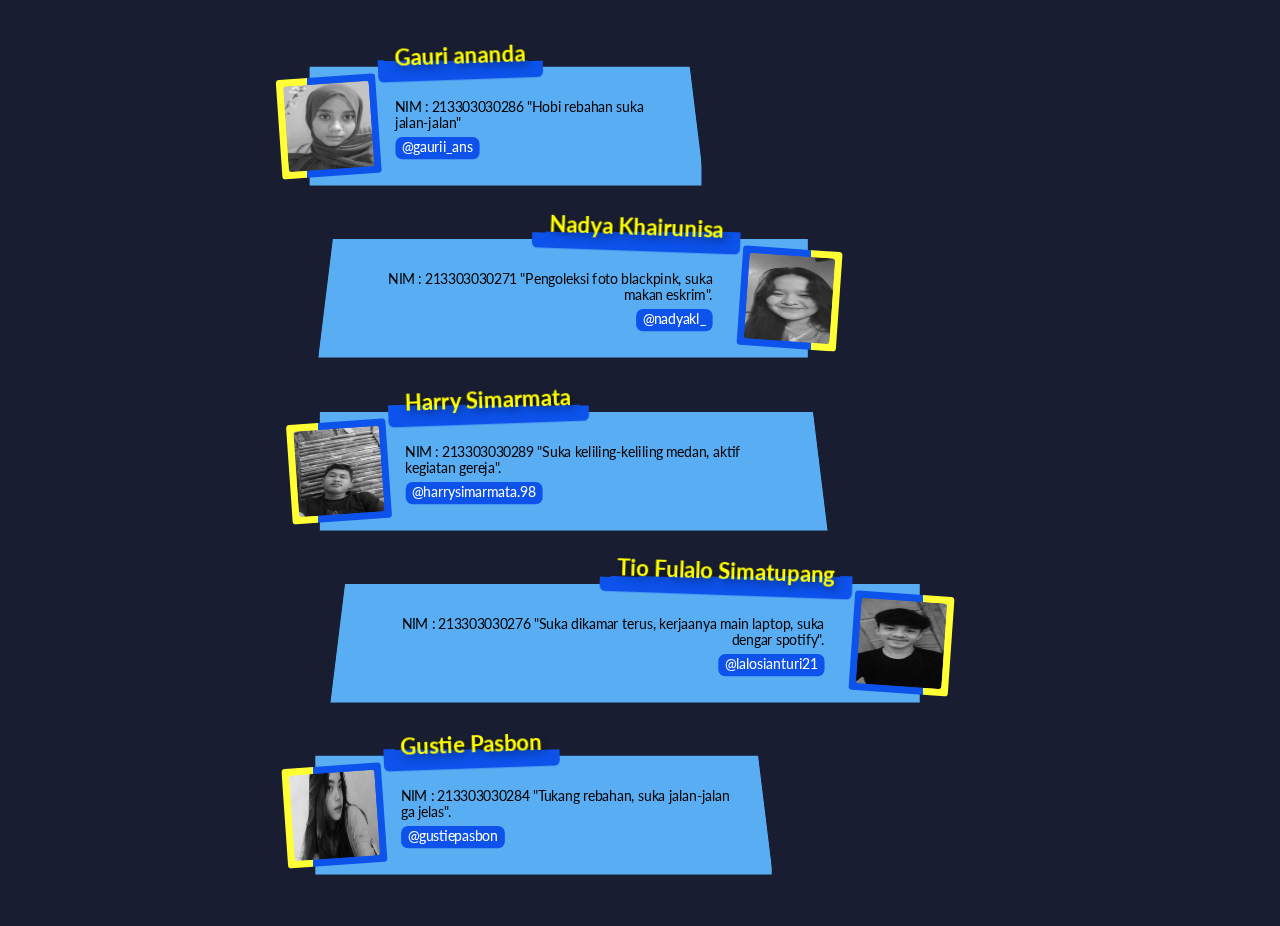
==== quotes.html @ 9a1b25e3 "portfolio mikro" ====
<!DOCTYPE html>
<html>
    
    <meta name="viewport" content="width=device-width,shrink-to-fit=no,initial-scale=1,maximum-scale=1,user-scalable=no">
    <meta charset="UTF-8">
    <title>Friend Ship</title>
    <link rel="stylesheet" href="./css/quotes.css">
</html>
<body>
<div class="content">

	<ul class="team">
		<li class="member">
			<div class="thumb"><img src="./img/gauri.jpeg"></div>
			<div class="description">
				<h3>Gauri ananda</h3>
				<p>NIM : 213303030286 "Hobi rebahan suka jalan-jalan"<br><a href="https://www.instagram.com/gaurii_ans/">@gaurii_ans</a></p>
			</div>
		</li>
		<li class="member">
			<div class="thumb"><img src="./img/nadya.jpeg"></div>
			<div class="description">
				<h3>Nadya Khairunisa</h3>
				<p>NIM : 213303030271 "Pengoleksi foto blackpink, suka makan eskrim".<br><a href="https://www.instagram.com/nadyakl_/">@nadyakl_</a></p>
			</div>
		</li>
		<li class="member">
			<div class="thumb"><img src="./img/harry.jpeg"></div>
			<div class="description">
				<h3>Harry Simarmata</h3>
				<p>NIM : 213303030289 "Suka keliling-keliling medan, aktif kegiatan gereja".<br><a href="https://www.instagram.com/harrysimarmata.98/">@harrysimarmata.98</a></p>
			</div>
		</li>
		<li class="member">
			<div class="thumb"><img src="./img/lalo.jpeg"></div>
			<div class="description">
				<h3>Tio Fulalo Simatupang</h3>
				<p>NIM : 213303030276 "Suka dikamar terus, kerjaanya main laptop, suka dengar spotify".<br><a href="https://www.instagram.com/lalosianturi21/">@lalosianturi21</a></p>
			</div>
		</li>
		<li class="member">
			<div class="thumb"><img src="./img/gustie.jpeg"></div>
			<div class="description">
				<h3>Gustie Pasbon</h3>
				<p>NIM : 213303030284 "Tukang rebahan, suka jalan-jalan ga jelas".<br><a href="https://www.instagram.com/gustiepasbon/">@gustiepasbon</a></p>
			</div>
		</li>
	</ul>

</div>
</body>
---- css/quotes.css ----
@import url("https://fonts.googleapis.com/css2?family=Lato:wght@300;400&display=swap");

:root {
	--yellow: rgb(88, 173, 243);
	--dark: rgb(12, 82, 235);
	--deg: -86deg;
	--trans: all 0.4s ease 0s;
}

body {
	margin: 0;
	padding: 0;
	overflow-x: hidden;
	display: flex;
	justify-content: center;
	font-family: "Lato", Arial, Helvetica, serif;
	background: #181D31;
	background-size: cover;
	background-position: center;
	background-repeat: no-repeat;
	background-attachment: fixed;
	font-size: 1em;
}

body *,
body *:before,
body *:after {
	box-sizing: border-box;
}

.content {
	width: 90vmin;
}

h2 {
	text-align: center;
}

.team {
	padding: 2em 0 2em 2.5em;
	margin: 0;
}


.member {
	margin: 1.5em 0 0.5em;
	padding: 0.73em;
	background: linear-gradient(
		83deg,
		var(--yellow) 0 97%,
		#fff0 calc(97% + 1px) 100%
	);
	position: relative;
	list-style: none;
	display: inline-block;
	transform: scale(0.85);
	transition: var(--trans);
}

.member:nth-of-type(even) {
	text-align: right;
	background: linear-gradient(
		-83deg,
		var(--yellow) 0 97%,
		#fff0 calc(97% + 1px) 100%
	);
}

.thumb {
	width: 13vmin;
	height: 13vmin;
	float: left;
	margin-right: 1.25em;
	background: linear-gradient(
		var(--deg),
		var(--dark) 0 70%,
		#ffff33 0% 100%
	);
	transform: rotate(-4deg);
	transition: var(--trans);
	border-radius: 0.25em;
	overflow: hidden;
	margin-left: -3em;
	padding: 0.5em;
}

.member:nth-of-type(even) .thumb {
	--deg: 86deg;
	float: right;
	margin-left: 2em;
	margin-right: -3em;
	transform: rotate(4deg);
}

.thumb img {
	width: 100%;
	height: 100%;
	border-radius: 0.25em;
	filter: grayscale(1);
	background: var(--dark);
}

.member:hover {
	transform: scale(1);
	transition: var(--trans);
	filter: drop-shadow(0px 20px 10px #0008);
}

.member:hover .thumb {
	padding: 0.1em;
	transition: var(--trans);
	transform: rotate(-1deg);
	--deg: -89deg;
}

.member:nth-of-type(even):hover .thumb {
	--deg: 91deg;
}

.member:hover .thumb img {
	filter: none;
	transition: var(--trans);
}

.description {
	padding-top: 1vmin;

}

.description p {
	padding: 0 2em;
	margin-bottom: 1em;
}

h3 {
	background: linear-gradient(182deg, #fff0 60%, var(--dark) 0 100%);
	display: inline;
	transform: rotate(-2deg);
	position: absolute;
	margin: 0;
	margin-top: -2.25em;
	left: 9vmin;
	padding: 0.5em 0.75em;
	color: yellow ;
	border-radius: 0.25em;
	font-size: 1.65em;
	transform-origin: left bottom;
}

.member:nth-of-type(even) h3 {
	left: inherit;
	right: 9vmin;
	transform: rotate(2deg);
	transform-origin: right bottom;
	background: linear-gradient(-182deg, #fff0 60%, var(--dark) 0 100%);
}

.member:hover h3 {
	transition: var(--trans);
	transform: rotate(0deg);
	background: linear-gradient(180deg, #fff0 59%, var(--dark) 0 100%);
}

.co-funder:after {
	content: "CO-FUNDER";
	font-size: 0.75em;
	position: absolute;
	top: -1.5em;
	background: var(--yellow);
	right: 4em;
	transform: rotate(3deg);
	padding: 0.35em 0.75em 0.5em;
	border-radius: 0.25em;
	color: var(--dark);
	font-weight: bold;
}

.co-funder:nth-of-type(even):after {
	right: inherit;
	left: 4em;
	transform: rotate(-3deg);
}

.description p a {
	display: inline-block;
	margin: 0.5em 0 0 0;
	background: var(--dark);
	color: #fff;
	padding: 0.1em 0.5em 0.35em;
	border-radius: 0.5em;
	text-decoration: none;
	transition: var(--trans);
}
.description p a:hover {
	transition: var(--trans);
	color: var(--dark);
	background: var(--yellow);
	font-weight: bold;
}

.description p a img {
	float: left;
	width: 22px;
	filter: invert(1);
	border-radius: 0.15em;
	padding: 2px;
	background: #fff;
	margin-right: 2px;
}
@media screen and(max-width:800px){
	body {
	background-size: cover;
	background-position: center;
	background-repeat: no-repeat;
	background-attachment: fixed;
	}
}

.description h3 {
	text-shadow: 3px 3px 10px #0008;
}
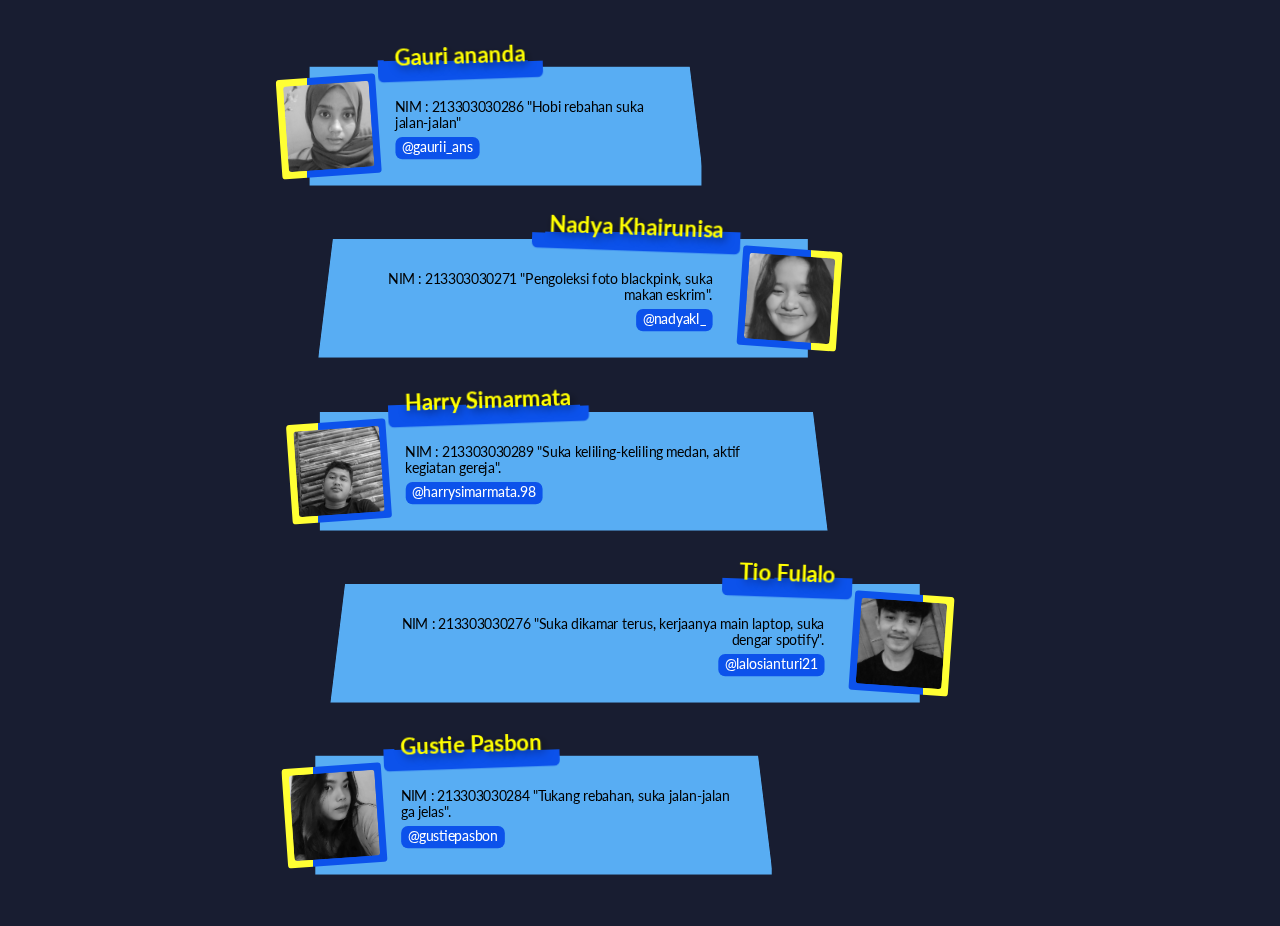
==== commit 573eeecb: "Update quotes.html" ====
--- a/quotes.html
+++ b/quotes.html
@@ -34,7 +34,7 @@
 		<li class="member">
 			<div class="thumb"><img src="./img/lalo.jpeg"></div>
 			<div class="description">
-				<h3>Tio Fulalo Simatupang</h3>
+				<h3>Tio Fulalo</h3>
 				<p>NIM : 213303030276 "Suka dikamar terus, kerjaanya main laptop, suka dengar spotify".<br><a href="https://www.instagram.com/lalosianturi21/">@lalosianturi21</a></p>
 			</div>
 		</li>
@@ -48,4 +48,4 @@
 	</ul>
 
 </div>
-</body>+</body>
--- a/css/quotes.css
+++ b/css/quotes.css
@@ -98,6 +98,7 @@
 	border-radius: 0.25em;
 	filter: grayscale(1);
 	background: var(--dark);
+	object-fit: cover;
 }
 
 .member:hover {
@@ -218,4 +219,4 @@
 
 .description h3 {
 	text-shadow: 3px 3px 10px #0008;
-}+}
